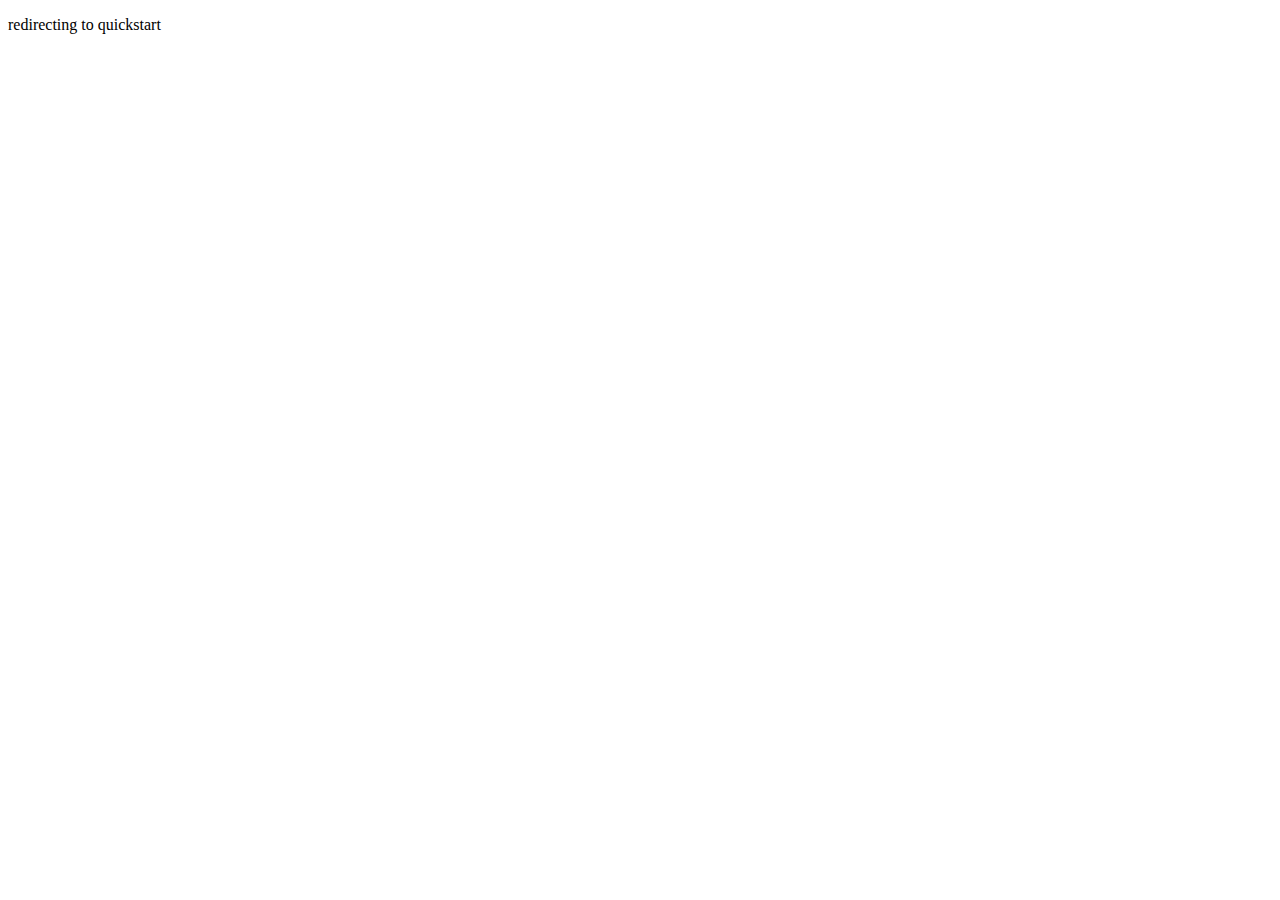
==== docs/index.html @ 15ea9de0 "Create index.html" ====
<!DOCTYPE html>
<html>
   <head>
      <title>HTML Meta Tag</title>
      <meta http-equiv = "refresh" content = "2; url = quickstart.html" />
   </head>
   <body>
      <p>redirecting to quickstart</p>
   </body>
</html>
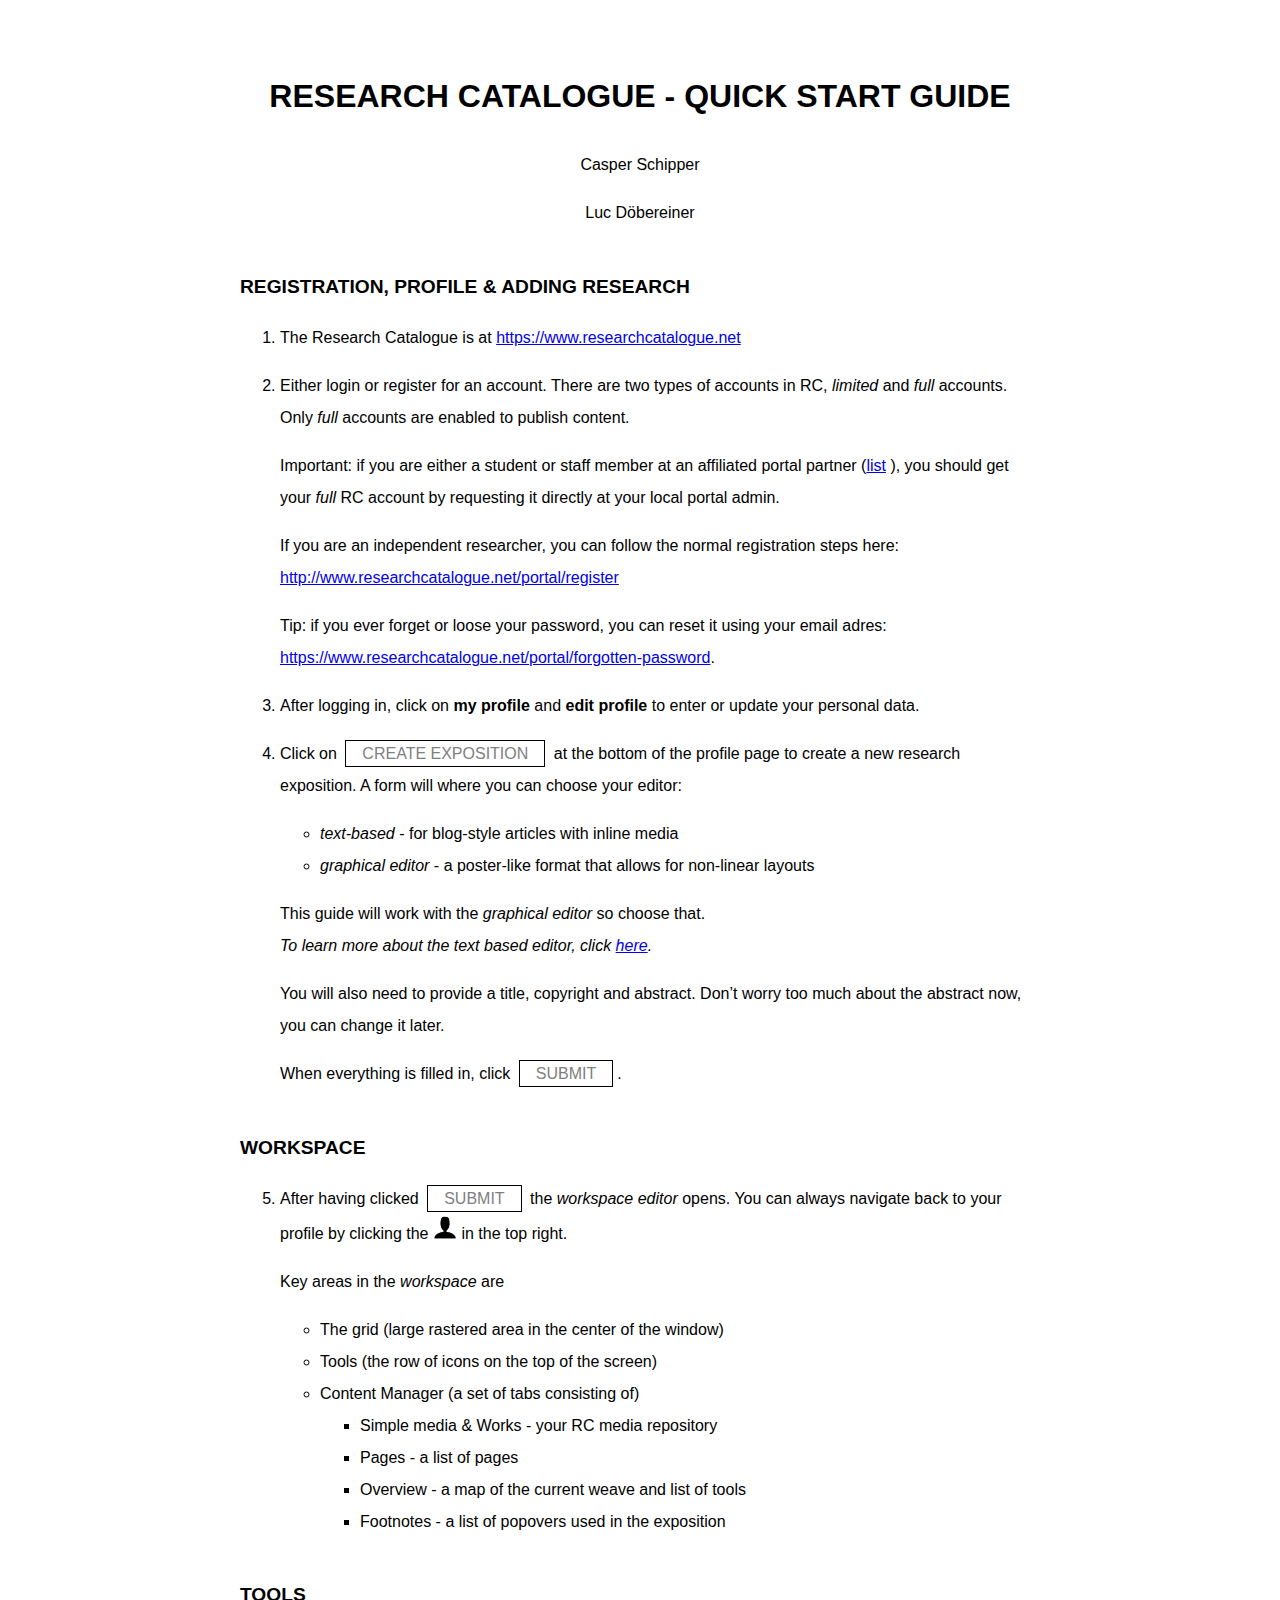
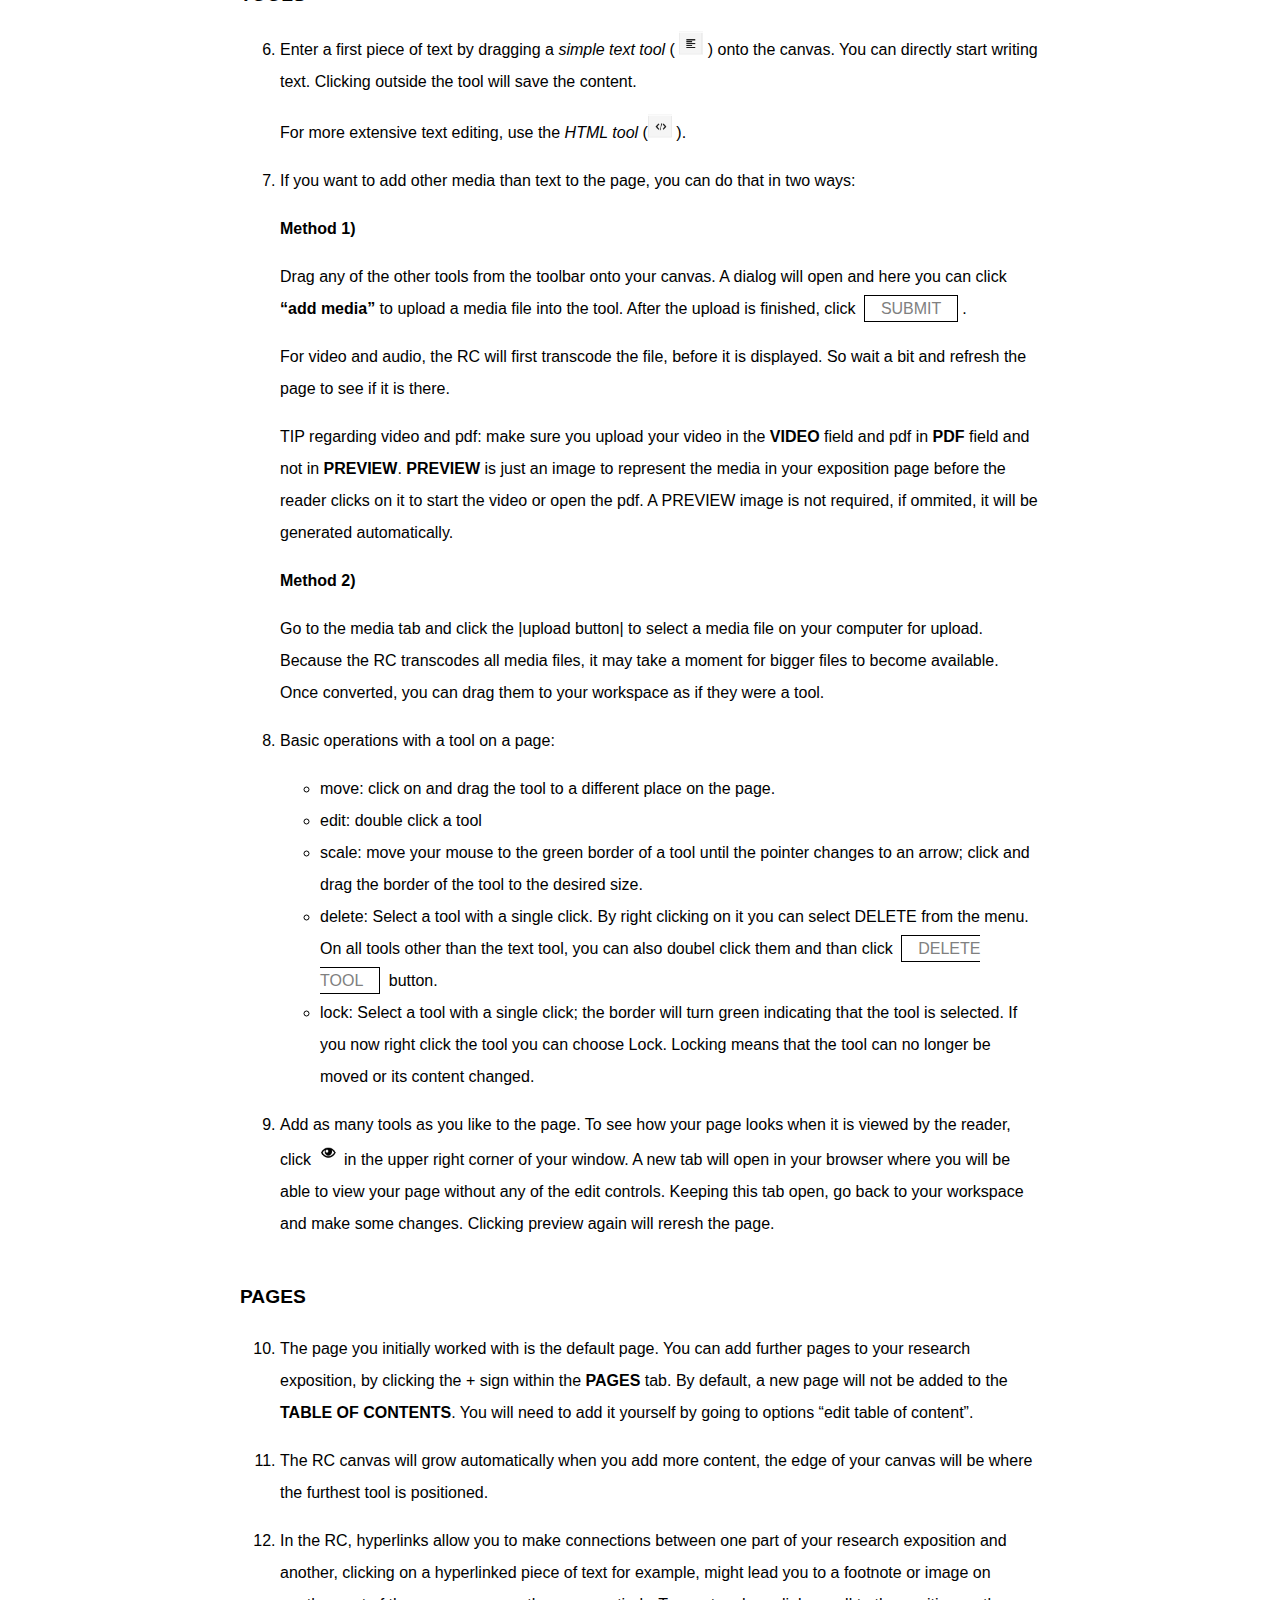
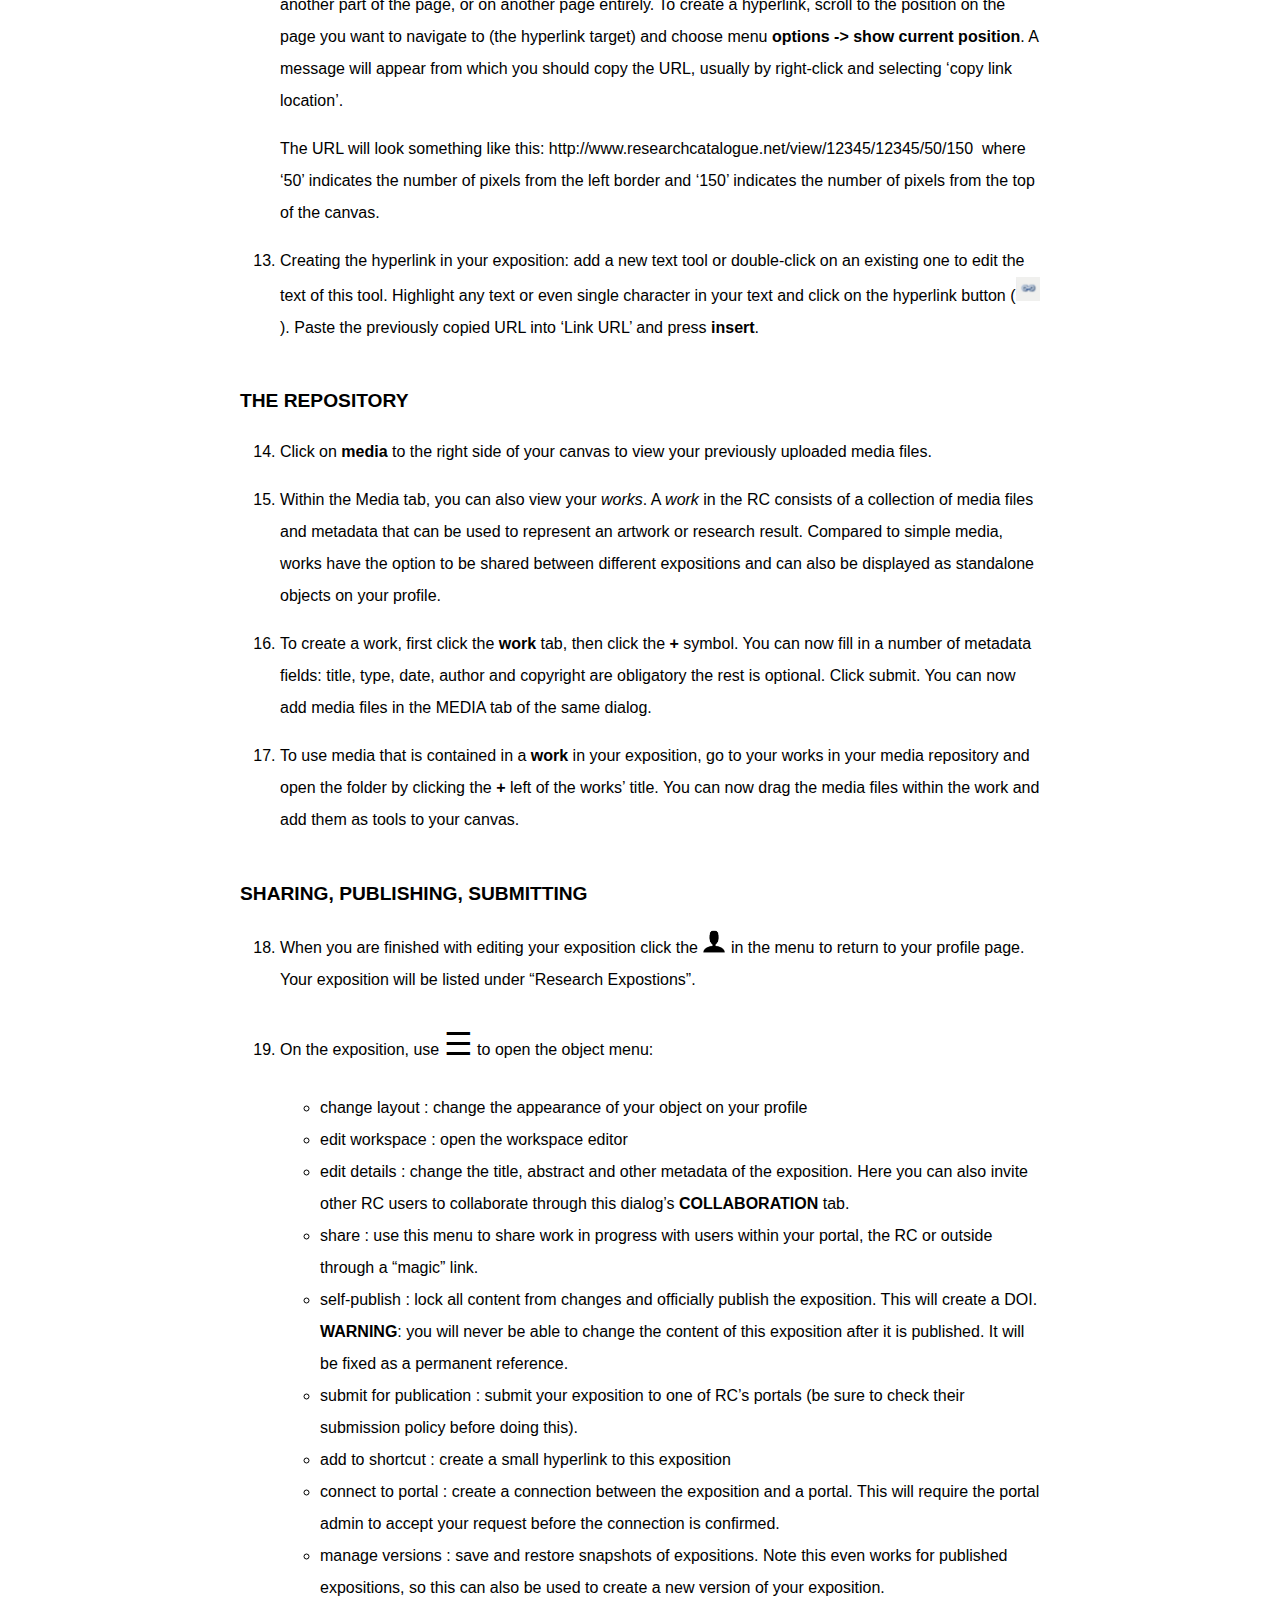
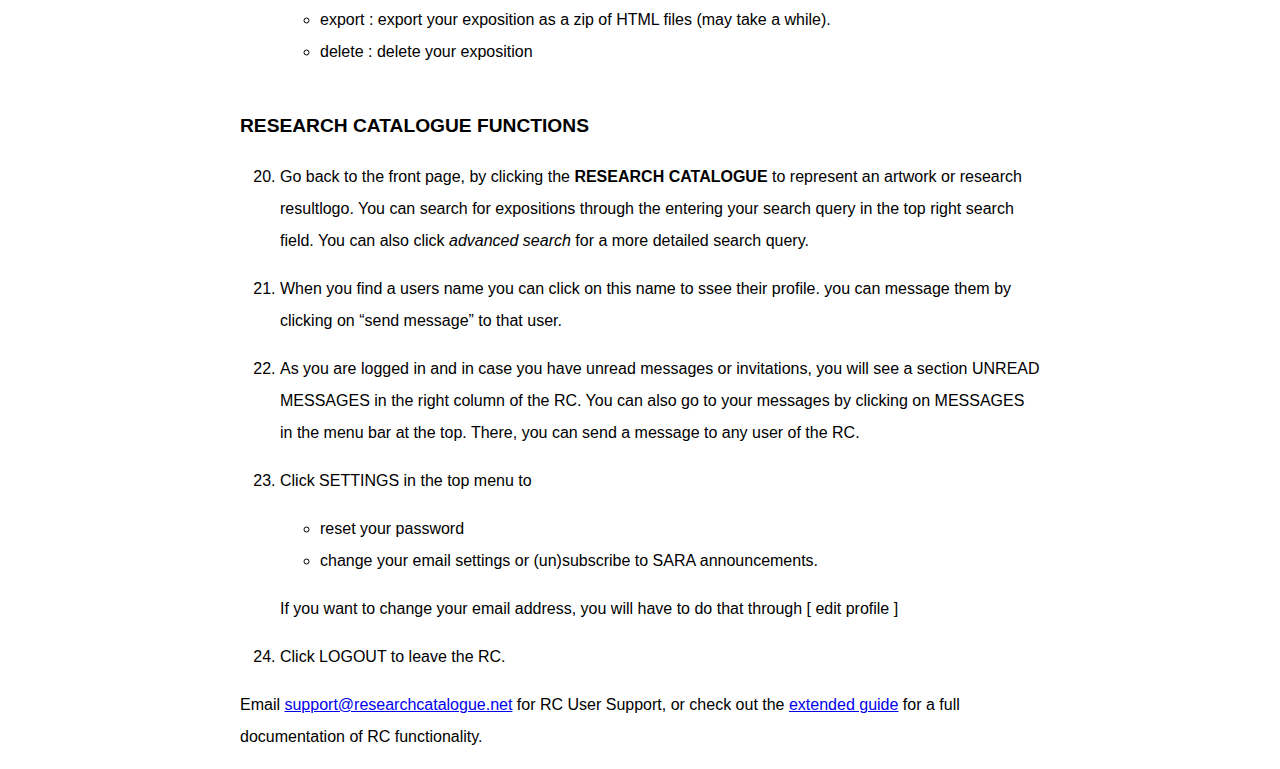
==== commit 8055a355: "Update index.html" ====
--- a/docs/index.html
+++ b/docs/index.html
@@ -2,7 +2,7 @@
 <html>
    <head>
       <title>HTML Meta Tag</title>
-      <meta http-equiv = "refresh" content = "2; url = quickstart.html" />
+      <meta http-equiv = "refresh" content = "0.1; url = quickstart.html" />
    </head>
    <body>
       <p>redirecting to quickstart</p>
